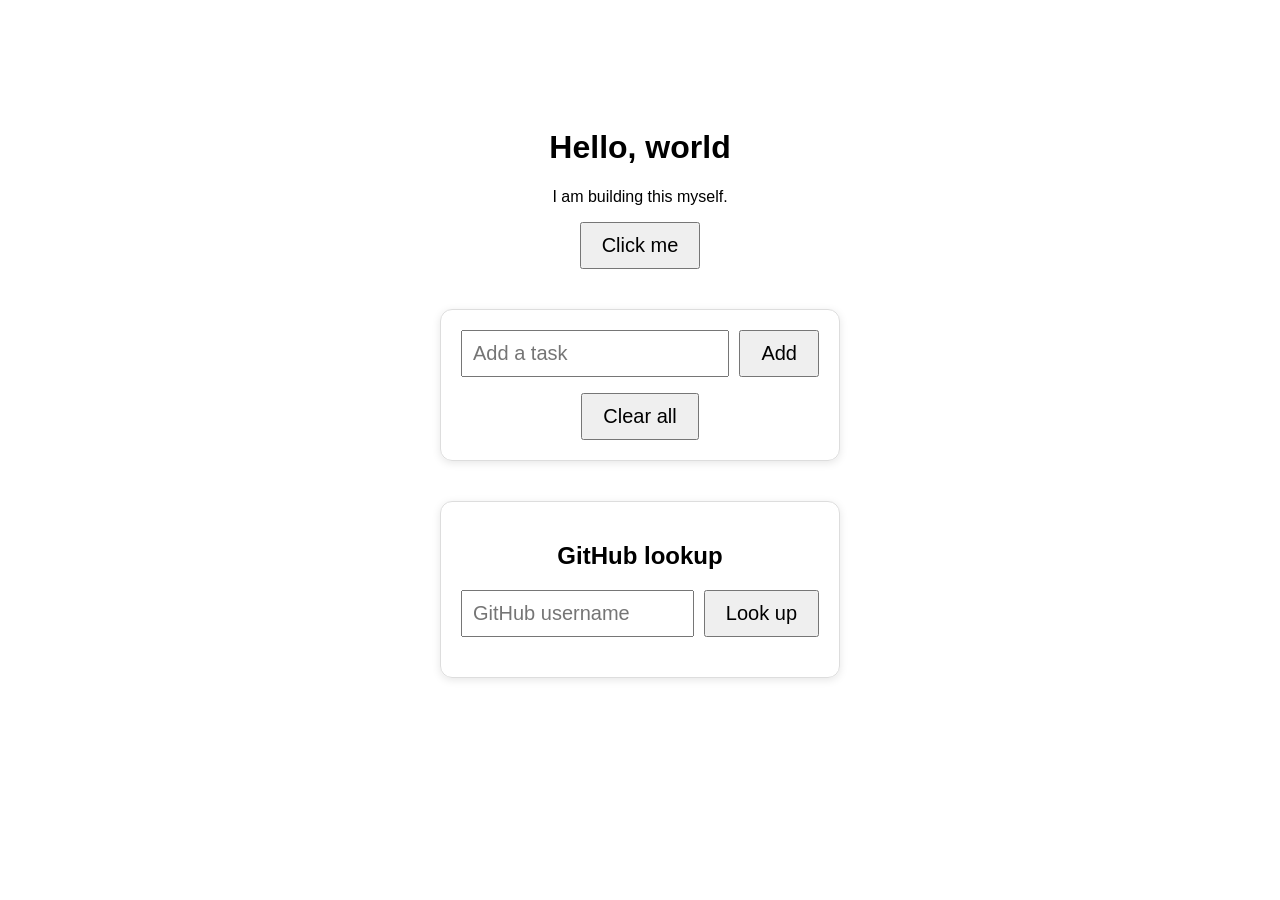
==== index.html @ 1a6481c5 "To-do list and GitHub lookup" ====
<!doctype html>
<html>
  <head>
    <meta charset="UTF-8" />
    <meta name="viewport" content="width=device-width, initial-scale=1" />
    <title>My First Page</title>
    <style>
      * {
        box-sizing: border-box;
      }
      body {
        font-family: sans-serif;
        text-align: center;
        padding-top: 100px;
        transition: background-color 0.3s;
      }
      button {
        font-size: 20px;
        padding: 10px 20px;
      }
      .card {
        max-width: 400px;
        margin: 40px auto;
        padding: 20px;
        border: 1px solid #ddd;
        border-radius: 12px;
        box-shadow: 0 2px 8px rgba(0, 0, 0, 0.1);
      }
      .row {
        display: flex;
        gap: 10px;
      }
      input {
        flex: 1;
        min-width: 0;
        font-size: 20px;
        padding: 10px;
      }
      ul {
        list-style: none;
        padding: 0;
        text-align: left;
      }
      li {
        padding: 10px;
        border-bottom: 1px solid #eee;
        cursor: pointer;
      }
      li:hover {
        text-decoration: line-through;
      }
      #result {
        margin-top: 20px;
      }
      #result img {
        width: 96px;
        height: 96px;
        border-radius: 50px;
      }
    </style>
  </head>
  <body>
    <h1>Hello, world</h1>
    <p id="message">I am building this myself.</p>
    <button id="myButton">Click me</button>

    <div class="card">
      <div class="row">
        <input type="text" id="taskInput" placeholder="Add a task" />
        <button id="AddButton">Add</button>
      </div>
      <ul id="taskList"></ul>
      <button id="clearButton">Clear all</button>
    </div>

    <div class="card">
      <h2>GitHub lookup</h2>
      <div class="row">
        <input type="text" id="userInput" placeholder="GitHub username" />
        <button id="lookupButton">Look up</button>
      </div>
      <div id="result"></div>
    </div>

    <script>
      const button = document.getElementById("myButton");
      const message = document.getElementById("message");
      let count = 0;

      button.addEventListener("click", function () {
        count = count + 1;
        message.textContent = "Clicked " + count + " times";
        document.body.style.backgroundColor = "lightblue";
      });

      const taskInput = document.getElementById("taskInput");
      const AddButton = document.getElementById("AddButton");
      const taskList = document.getElementById("taskList");
      const clearButton = document.getElementById("clearButton");

      function addTask(text) {
        const item = document.createElement("li");
        item.textContent = text;

        item.addEventListener("click", function () {
          item.remove();
          saveTasks();
        });

        taskList.appendChild(item);
      }

      function saveTasks() {
        const items = taskList.querySelectorAll("li");
        const tasks = [];
        items.forEach(function (item) {
          tasks.push(item.textContent);
        });
        localStorage.setItem("tasks", JSON.stringify(tasks));
      }

      function handleAdd() {
        const text = taskInput.value.trim();
        if (text === "") {
          return;
        }
        addTask(text);
        taskInput.value = "";
        saveTasks();
      }

      AddButton.addEventListener("click", handleAdd);

      taskInput.addEventListener("keydown", function (event) {
        if (event.key === "Enter") {
          handleAdd();
        }
      });

      clearButton.addEventListener("click", function () {
        taskList.replaceChildren();
        saveTasks();
      });

      const saved = localStorage.getItem("tasks");
      if (saved) {
        JSON.parse(saved).forEach(function (text) {
          addTask(text);
        });
      }

      const userInput = document.getElementById("userInput");
      const lookupButton = document.getElementById("lookupButton");
      const result = document.getElementById("result");

      async function lookupUser() {
        const username = userInput.value.trim();
        if (username === "") {
          return;
        }

        result.textContent = "Loading...";

        try {
          const response = await fetch(
            "https://api.github.com/users/" + encodeURIComponent(username),
          );

          if (!response.ok) {
            result.textContent =
              "Couldn't load that user (error " + response.status + ")";
            return;
          }

          const data = await response.json();

          const avatar = document.createElement("img");
          avatar.src = data.avatar_url;
          avatar.alt = data.login;

          const heading = document.createElement("h3");
          heading.textContent = data.name || data.login;

          const stats = document.createElement("p");
          stats.textContent =
            data.public_repos +
            " public repos, " +
            data.followers +
            " followers";

          result.replaceChildren(avatar, heading, stats);
        } catch (error) {
          console.error(error);
          result.textContent =
            "Couldn't reach GitHub. Check your connection and try again.";
        }
      }

      lookupButton.addEventListener("click", lookupUser);

      userInput.addEventListener("keydown", function (event) {
        if (event.key === "Enter") {
          lookupUser();
        }
      });
    </script>
  </body>
</html>
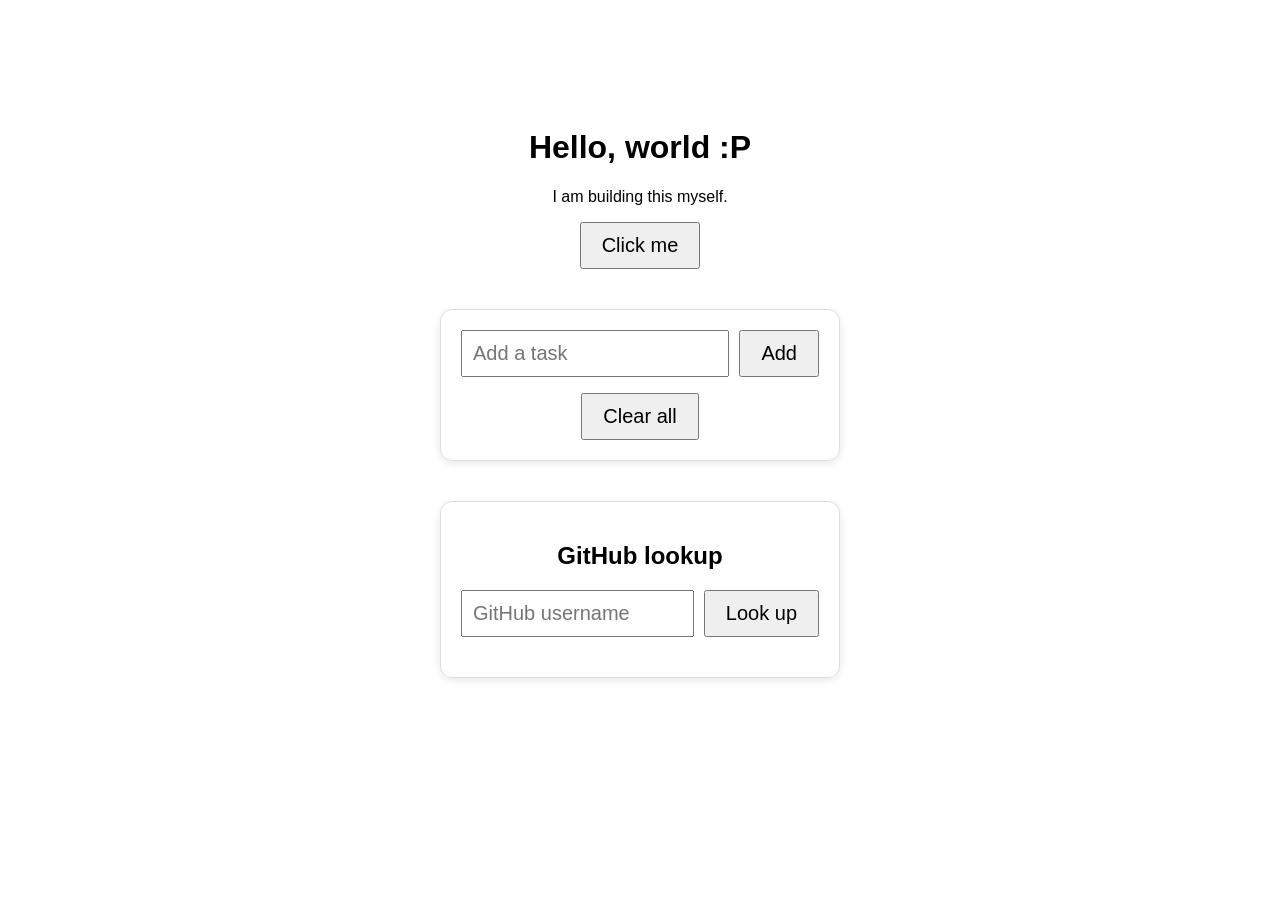
==== commit a1a6a608: "Change heading" ====
--- a/index.html
+++ b/index.html
@@ -60,7 +60,7 @@
     </style>
   </head>
   <body>
-    <h1>Hello, world</h1>
+    <h1>Hello, world :P</h1>
     <p id="message">I am building this myself.</p>
     <button id="myButton">Click me</button>
 
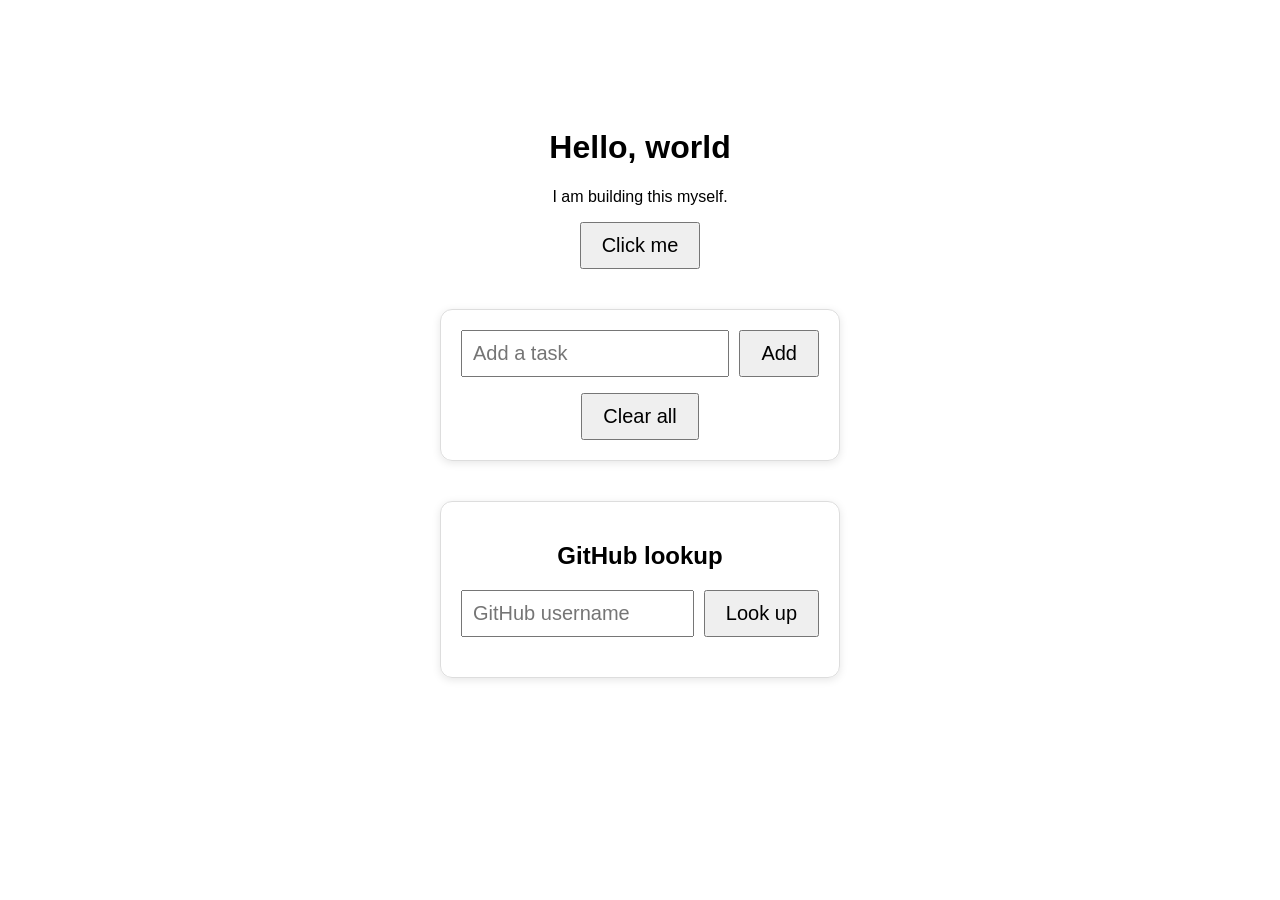
==== commit b527d64d: "Split into separate files" ====
--- a/index.html
+++ b/index.html
@@ -4,63 +4,11 @@
     <meta charset="UTF-8" />
     <meta name="viewport" content="width=device-width, initial-scale=1" />
     <title>My First Page</title>
-    <style>
-      * {
-        box-sizing: border-box;
-      }
-      body {
-        font-family: sans-serif;
-        text-align: center;
-        padding-top: 100px;
-        transition: background-color 0.3s;
-      }
-      button {
-        font-size: 20px;
-        padding: 10px 20px;
-      }
-      .card {
-        max-width: 400px;
-        margin: 40px auto;
-        padding: 20px;
-        border: 1px solid #ddd;
-        border-radius: 12px;
-        box-shadow: 0 2px 8px rgba(0, 0, 0, 0.1);
-      }
-      .row {
-        display: flex;
-        gap: 10px;
-      }
-      input {
-        flex: 1;
-        min-width: 0;
-        font-size: 20px;
-        padding: 10px;
-      }
-      ul {
-        list-style: none;
-        padding: 0;
-        text-align: left;
-      }
-      li {
-        padding: 10px;
-        border-bottom: 1px solid #eee;
-        cursor: pointer;
-      }
-      li:hover {
-        text-decoration: line-through;
-      }
-      #result {
-        margin-top: 20px;
-      }
-      #result img {
-        width: 96px;
-        height: 96px;
-        border-radius: 50px;
-      }
-    </style>
+
+    <link rel="stylesheet" href="style.css" />
   </head>
   <body>
-    <h1>Hello, world :P</h1>
+    <h1>Hello, world</h1>
     <p id="message">I am building this myself.</p>
     <button id="myButton">Click me</button>
 
@@ -82,127 +30,6 @@
       <div id="result"></div>
     </div>
 
-    <script>
-      const button = document.getElementById("myButton");
-      const message = document.getElementById("message");
-      let count = 0;
-
-      button.addEventListener("click", function () {
-        count = count + 1;
-        message.textContent = "Clicked " + count + " times";
-        document.body.style.backgroundColor = "lightblue";
-      });
-
-      const taskInput = document.getElementById("taskInput");
-      const AddButton = document.getElementById("AddButton");
-      const taskList = document.getElementById("taskList");
-      const clearButton = document.getElementById("clearButton");
-
-      function addTask(text) {
-        const item = document.createElement("li");
-        item.textContent = text;
-
-        item.addEventListener("click", function () {
-          item.remove();
-          saveTasks();
-        });
-
-        taskList.appendChild(item);
-      }
-
-      function saveTasks() {
-        const items = taskList.querySelectorAll("li");
-        const tasks = [];
-        items.forEach(function (item) {
-          tasks.push(item.textContent);
-        });
-        localStorage.setItem("tasks", JSON.stringify(tasks));
-      }
-
-      function handleAdd() {
-        const text = taskInput.value.trim();
-        if (text === "") {
-          return;
-        }
-        addTask(text);
-        taskInput.value = "";
-        saveTasks();
-      }
-
-      AddButton.addEventListener("click", handleAdd);
-
-      taskInput.addEventListener("keydown", function (event) {
-        if (event.key === "Enter") {
-          handleAdd();
-        }
-      });
-
-      clearButton.addEventListener("click", function () {
-        taskList.replaceChildren();
-        saveTasks();
-      });
-
-      const saved = localStorage.getItem("tasks");
-      if (saved) {
-        JSON.parse(saved).forEach(function (text) {
-          addTask(text);
-        });
-      }
-
-      const userInput = document.getElementById("userInput");
-      const lookupButton = document.getElementById("lookupButton");
-      const result = document.getElementById("result");
-
-      async function lookupUser() {
-        const username = userInput.value.trim();
-        if (username === "") {
-          return;
-        }
-
-        result.textContent = "Loading...";
-
-        try {
-          const response = await fetch(
-            "https://api.github.com/users/" + encodeURIComponent(username),
-          );
-
-          if (!response.ok) {
-            result.textContent =
-              "Couldn't load that user (error " + response.status + ")";
-            return;
-          }
-
-          const data = await response.json();
-
-          const avatar = document.createElement("img");
-          avatar.src = data.avatar_url;
-          avatar.alt = data.login;
-
-          const heading = document.createElement("h3");
-          heading.textContent = data.name || data.login;
-
-          const stats = document.createElement("p");
-          stats.textContent =
-            data.public_repos +
-            " public repos, " +
-            data.followers +
-            " followers";
-
-          result.replaceChildren(avatar, heading, stats);
-        } catch (error) {
-          console.error(error);
-          result.textContent =
-            "Couldn't reach GitHub. Check your connection and try again.";
-        }
-      }
-
-      lookupButton.addEventListener("click", lookupUser);
-
-      userInput.addEventListener("keydown", function (event) {
-        if (event.key === "Enter") {
-          lookupUser();
-        }
-      });
-    </script>
+    <script src="script.js"></script>
   </body>
 </html>
--- a/style.css
+++ b/style.css
@@ -0,0 +1,52 @@
+* {
+  box-sizing: border-box;
+}
+body {
+  font-family: sans-serif;
+  text-align: center;
+  padding-top: 100px;
+  transition: background-color 0.3s;
+}
+button {
+  font-size: 20px;
+  padding: 10px 20px;
+}
+.card {
+  max-width: 400px;
+  margin: 40px auto;
+  padding: 20px;
+  border: 1px solid #ddd;
+  border-radius: 12px;
+  box-shadow: 0 2px 8px rgba(0, 0, 0, 0.1);
+}
+.row {
+  display: flex;
+  gap: 10px;
+}
+input {
+  flex: 1;
+  min-width: 0;
+  font-size: 20px;
+  padding: 10px;
+}
+ul {
+  list-style: none;
+  padding: 0;
+  text-align: left;
+}
+li {
+  padding: 10px;
+  border-bottom: 1px solid #eee;
+  cursor: pointer;
+}
+li:hover {
+  text-decoration: line-through;
+}
+#result {
+  margin-top: 20px;
+}
+#result img {
+  width: 96px;
+  height: 96px;
+  border-radius: 50px;
+}
